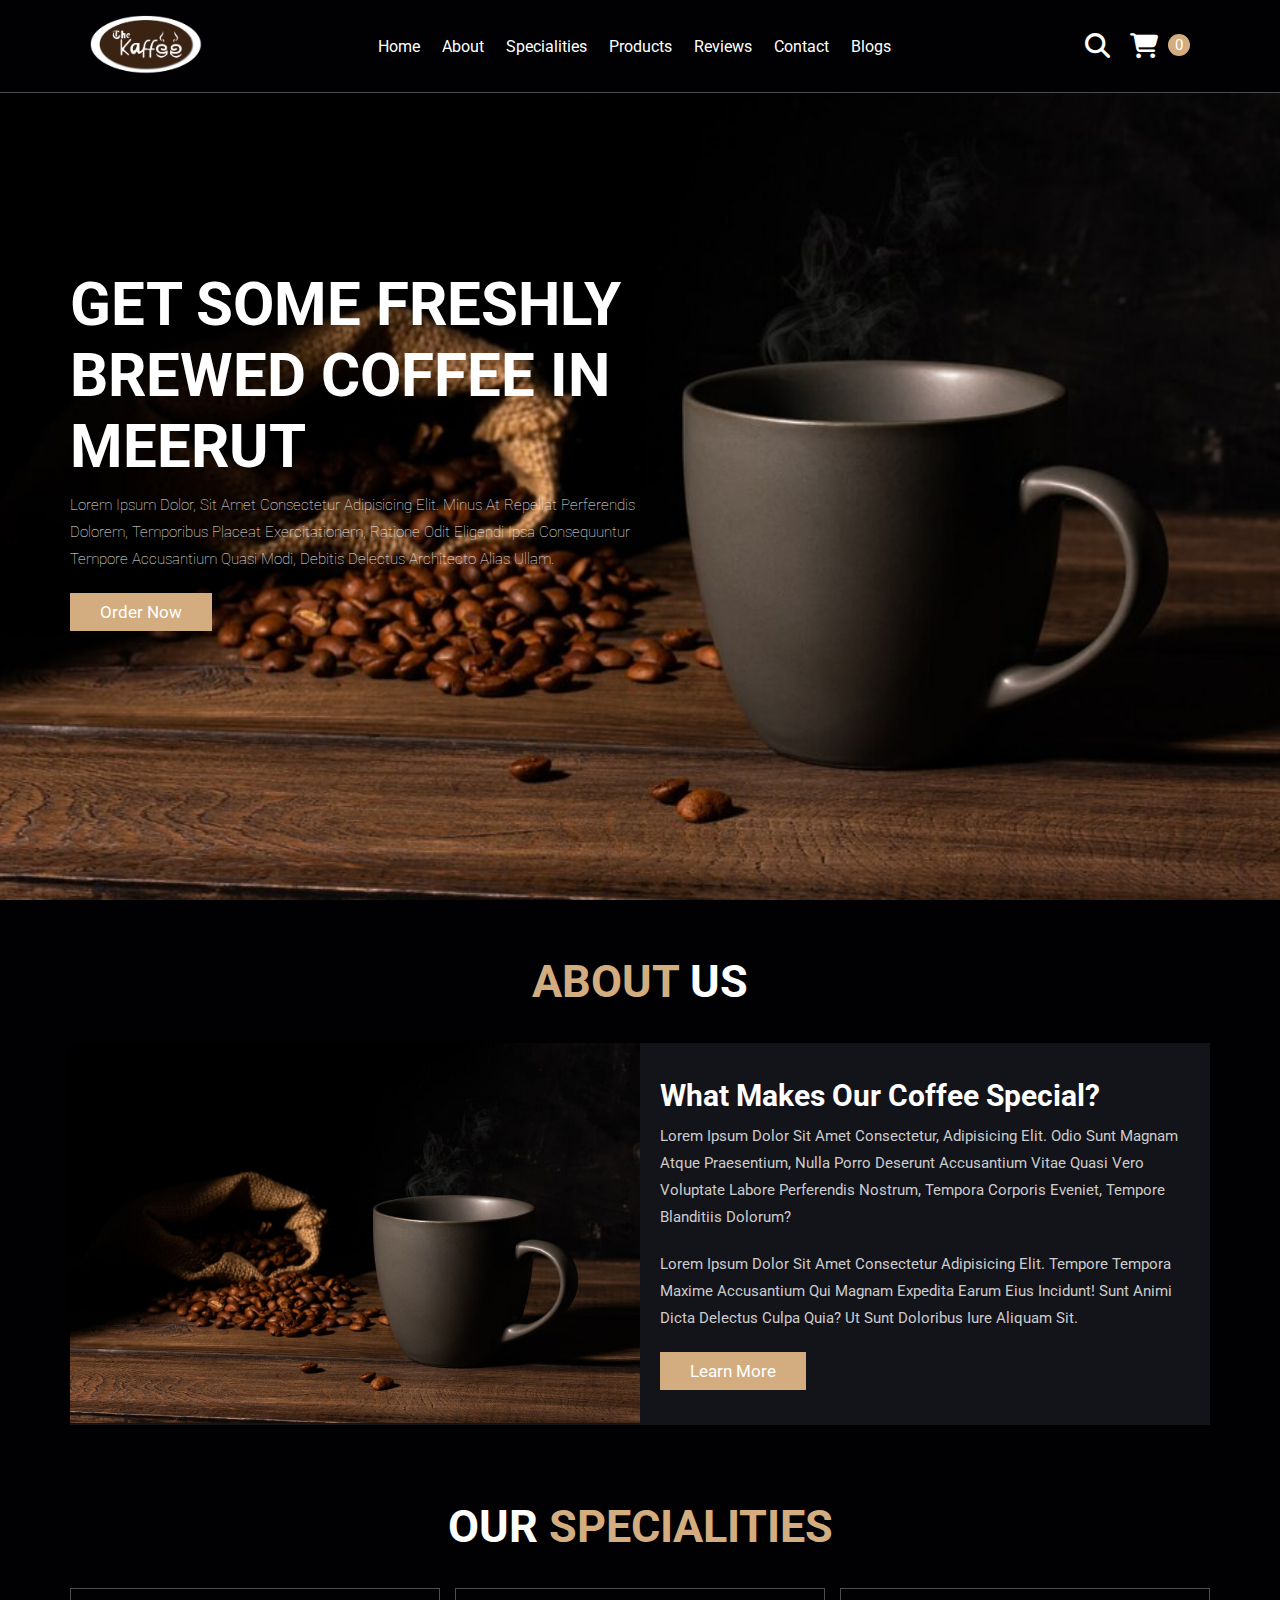
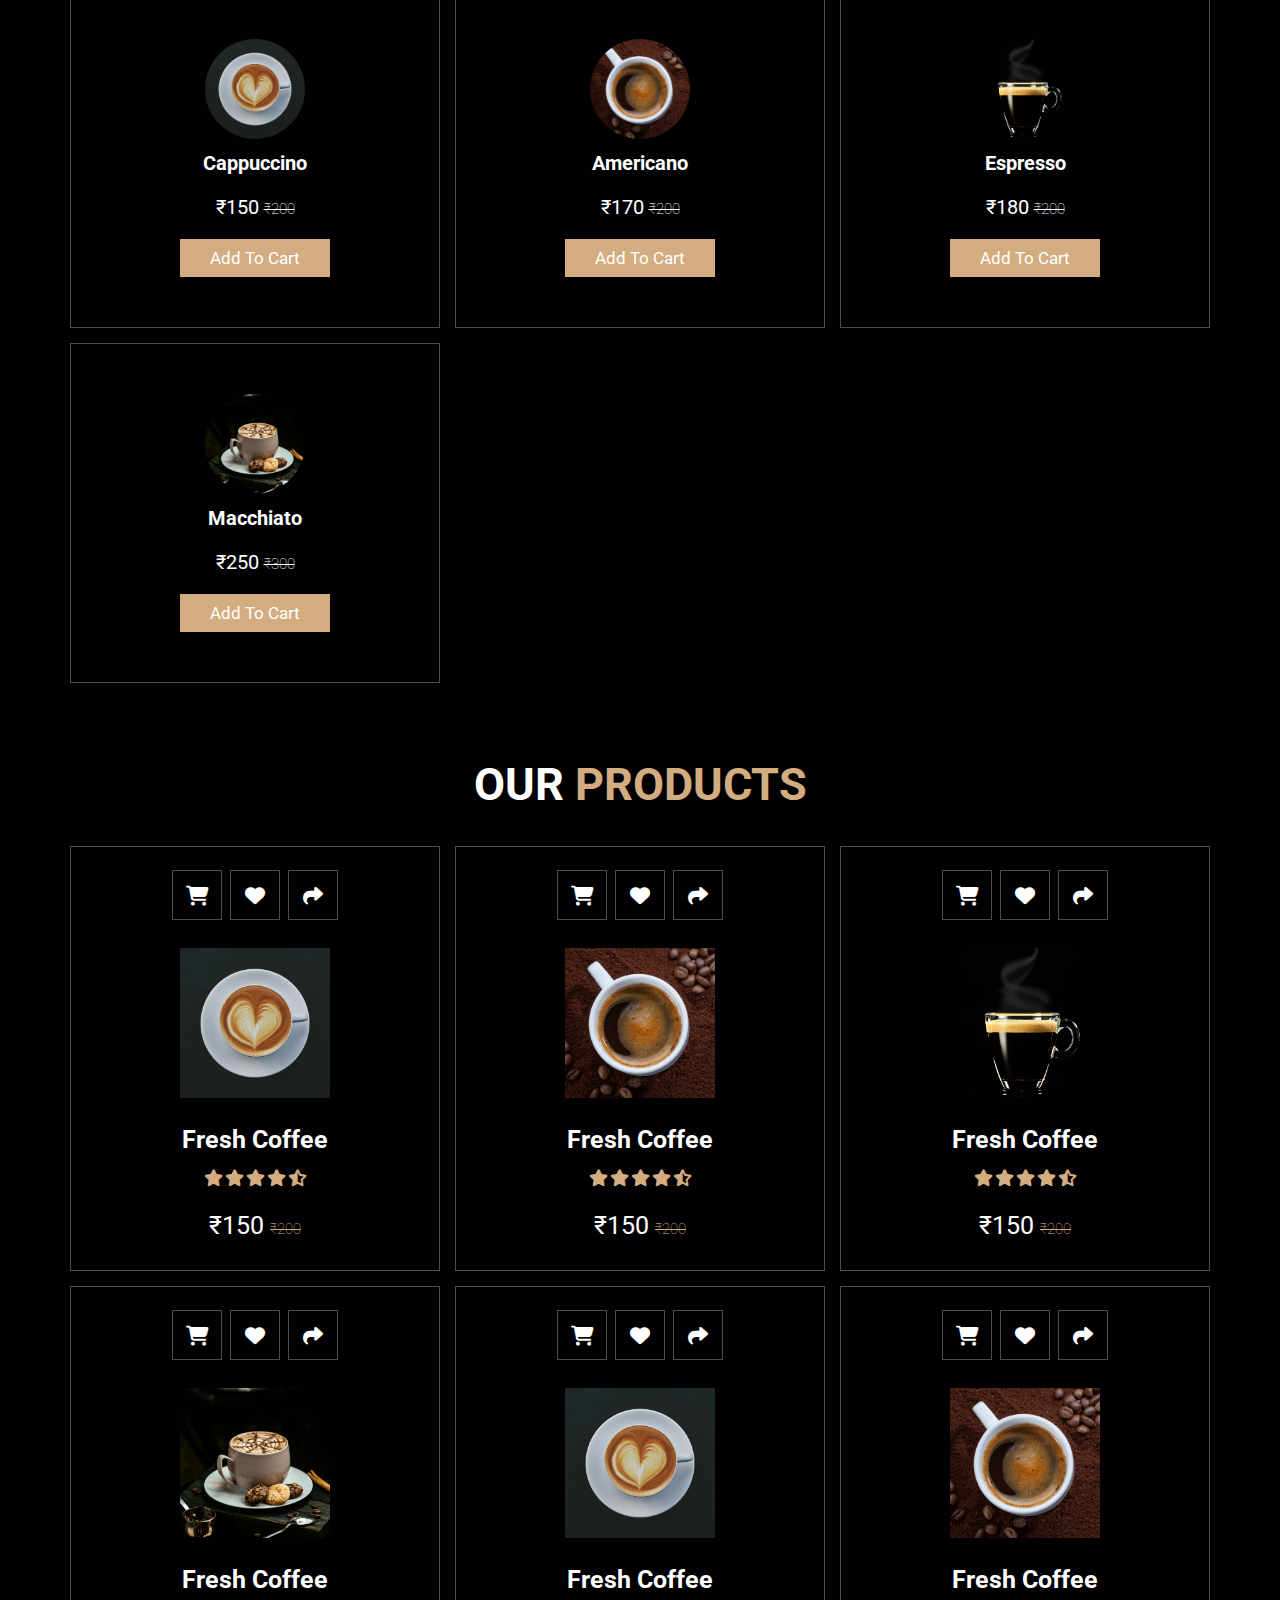
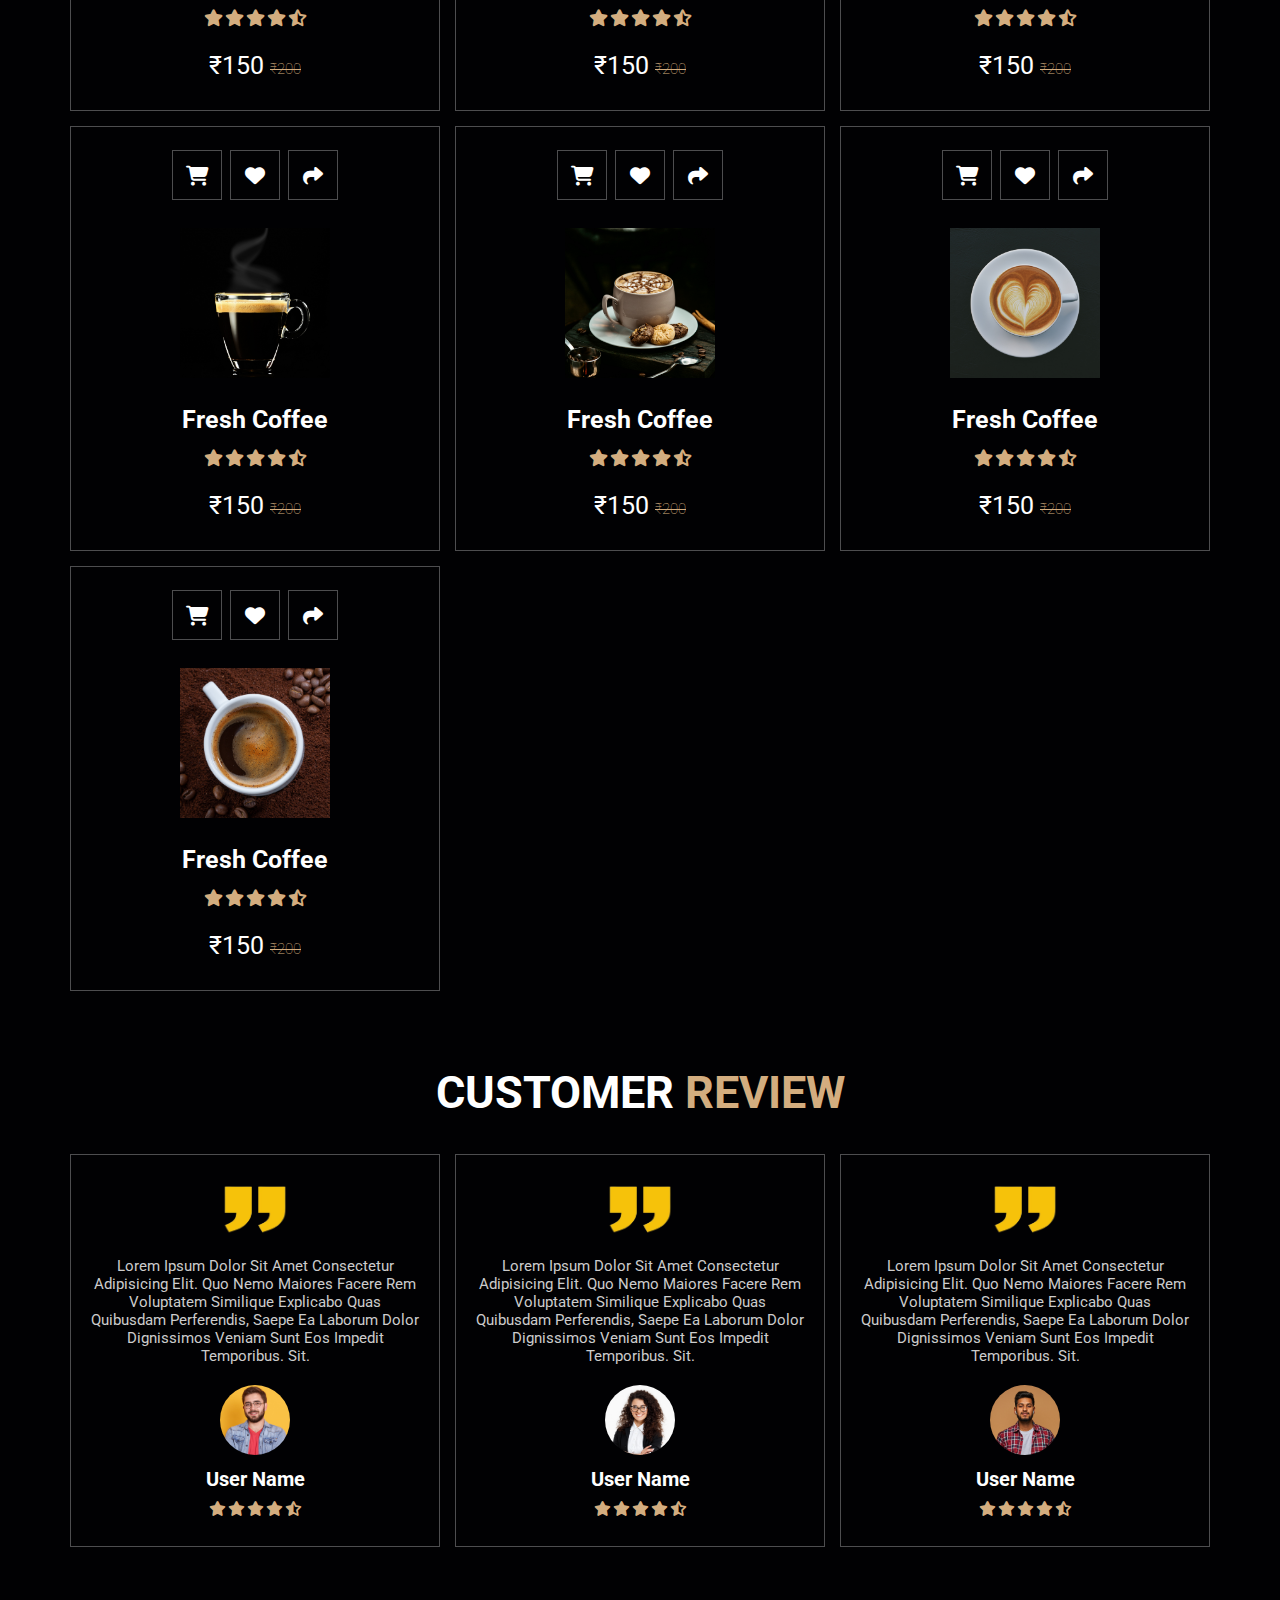
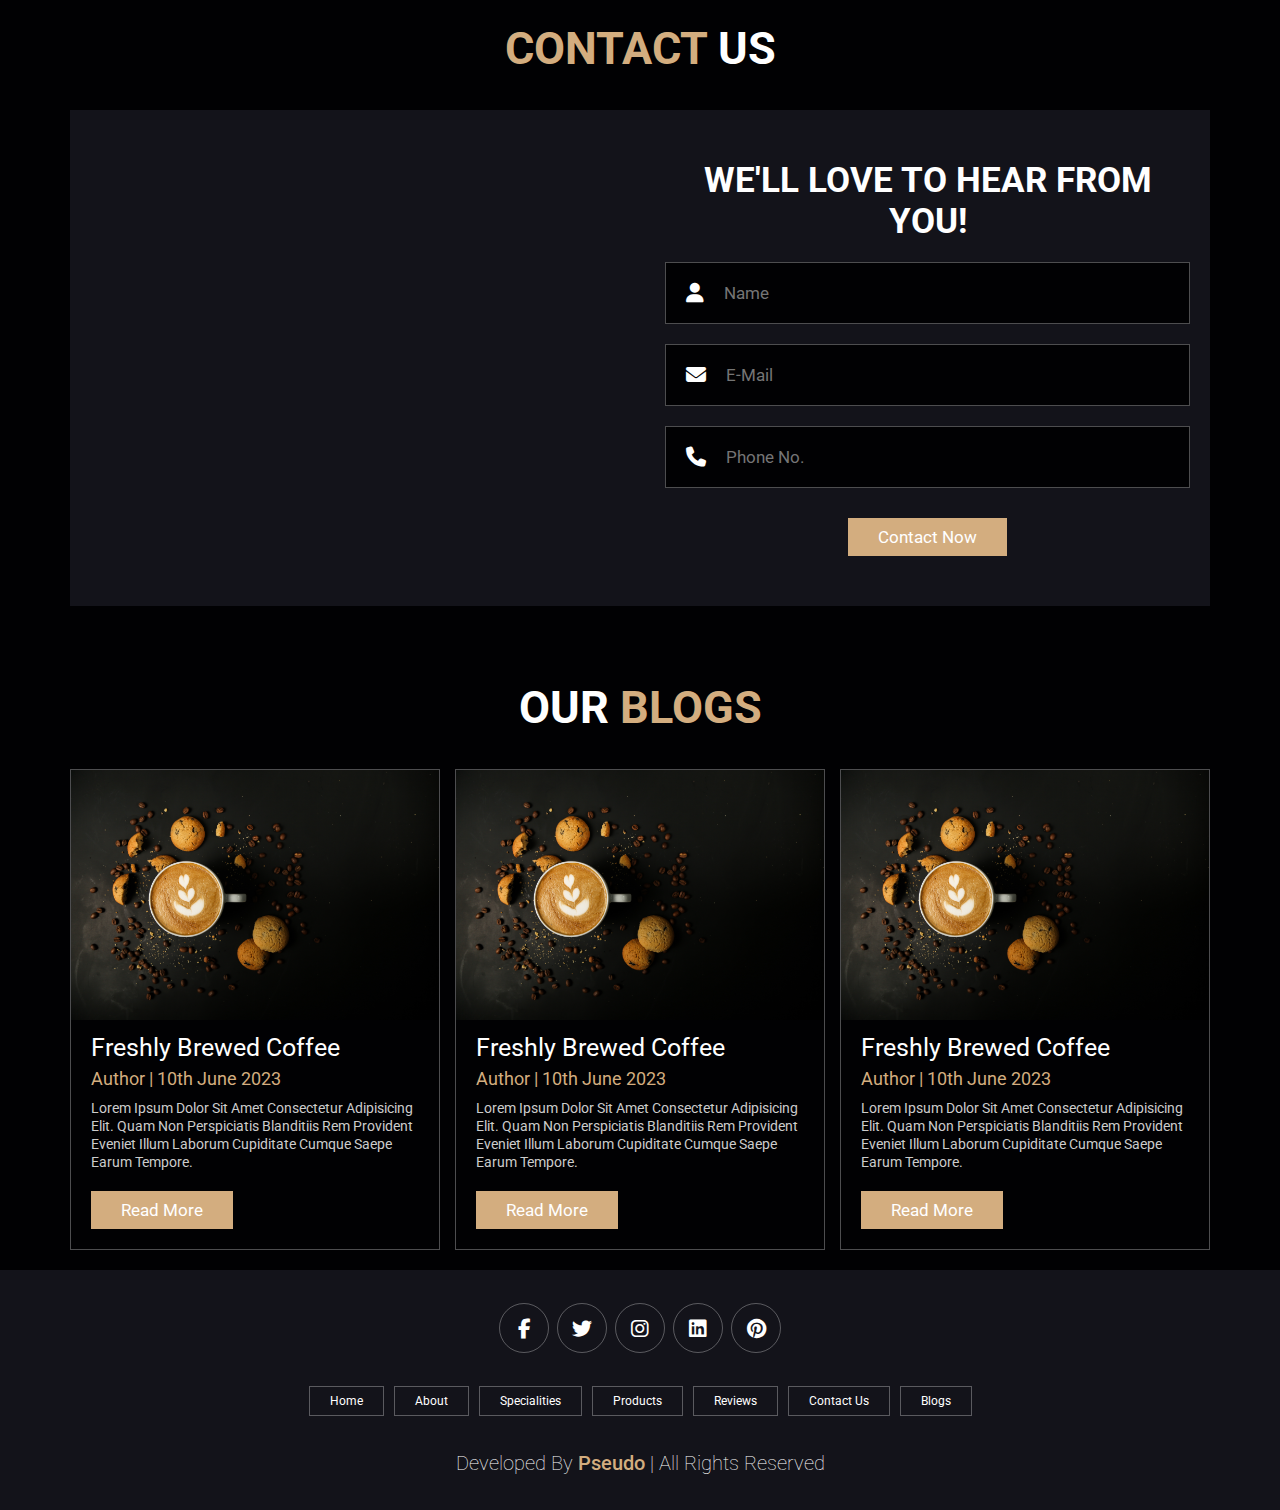
==== index.html @ 19f56432 "first commit" ====
<!DOCTYPE html>
<html lang="en">
<head>
    <meta charset="UTF-8">
    <meta http-equiv="X-UA-Compatible" content="IE=edge">
    <meta name="viewport" content="width=device-width, initial-scale=1.0">
    <title>Project 1</title>

    <!-- font awesom cdn link -->
    <link rel = "stylesheet" href = "https://cdnjs.cloudflare.com/ajax/libs/font-awesome/6.4.0/css/all.min.css">

    <!-- custom css file link -->
    <link rel = "stylesheet" href="css/style.css">


</head>
<body>

    <header class = header>
        <a href="#" class = "logo">
            <img src="images/logo.png" alt="">
        </a>

        <nav class = "navbar">
            <a href="#home">Home</a>
            <a href="#about">About</a>
            <a href="#menu">Specialities</a>
            <a href="#products">Products</a>
            <a href="#review">Reviews</a>
            <a href="#contact">Contact</a>
            <a href="#blogs">Blogs</a>
        </nav>
    
        <div class = "icons">
            <div class = "fas fa-search" id = "search-btn"></div>
            <div class = "fas fa-shopping-cart" id = "cart-btn"></div>
            <p class="cart-count" id="cart-count">0</p>
            <div class = "fas fa-bars" id = "menu-btn"></div>
        </div>

        <div class = "search-form">
            <input type="search" name="" id="search-box" placeholder="Search Here">
            <label for="search-box" class="fas fa-search"></label>
        </div>

        <div class="cart-items-container" id="cart-items-container">
            <div>
                <h1>Your Cart</h1>
                <hr style="height:2px;background-color:rgb(211 173 127);">
            </div>
            <!-- <div class="cart-item">
                <span class="fas fa-times"></span>
                <img src="images/1.jpg" alt="">
                <div class="content">
                    <h3>Cappuccino</h3>
                    <div class="price" id = "price">₹150/-</div>
                </div>
            </div> -->
            <!-- <div class="cart-item">
                <span class="fas fa-times"></span>
                <img src="images/2.jpg" alt="">
                <div class="content">
                    <h3>Americano</h3>
                    <div class="price">₹170/-</div>
                </div>
            </div>
            <div class="cart-item">
                <span class="fas fa-times"></span>
                <img src="images/3.jpg" alt="">
                <div class="content">
                    <h3>Espresso</h3>
                    <div class="price">₹180/-</div>
                </div>
            </div> -->
            <!-- <div class="cart-item">
                <span class="fas fa-times"></span>
                <img src="images/4.jpg" alt="">
                <div class="content">
                    <h3>Macchiato</h3>
                    <div class="price">₹250/-</div>
                </div>
            </div> -->
            <div class="cart-total-container">
                <h5 class = "total" id = "total">total</h5>
                <h5 class = "amount" id = "amount"><strong id="cart-total" class="cart-total">₹0.00</strong></h5>
              </div>
            <a href="#" class="btn">Checkout</a>
        </div>
    </header>

    <section class = "home" id = "home">
        <div class = "content">
            <h3>Get Some Freshly Brewed Coffee in Meerut</h3>
            <p>Lorem ipsum dolor, sit amet consectetur adipisicing elit. Minus at repellat perferendis dolorem, temporibus placeat exercitationem, ratione odit eligendi ipsa consequuntur tempore accusantium quasi modi, debitis delectus architecto alias ullam.</p>
            <a href="#menu" class = "btn">Order Now</a>
        </div>
    </section>
    
    <section class = "about" id = "about">
        <h1 class = "heading"><span>About</span> Us</h1>
        <div class = row>
            <div class = "image">
                <img src="/images/home-bg.jpg" alt="">
            </div>
            <div class = content>
                <h3>What makes our coffee special?</h3>
                <p>Lorem ipsum dolor sit amet consectetur, adipisicing elit. Odio sunt magnam atque praesentium, nulla porro deserunt accusantium vitae quasi vero voluptate labore perferendis nostrum, tempora corporis eveniet, tempore blanditiis dolorum?
                </p>
                <p>Lorem ipsum dolor sit amet consectetur adipisicing elit. Tempore tempora maxime accusantium qui magnam expedita earum eius incidunt! Sunt animi dicta delectus culpa quia? Ut sunt doloribus iure aliquam sit.
                </p>
                <a href="#" class = "btn">Learn More</a>
            </div>
        </div>
    </section>
    
    <section class="menu" id = "menu">
        <h1 class="heading"> Our <span>Specialities</span></h1>
        <div class="box-container">
            <div class="box" id="box">
                <img src="/images/1.jpg" class = "item-img" id="item-img" alt="">
                <h3 class = "item-name" id = "item-name">Cappuccino</h3>
                <div class="price" id="price">₹150 <span>₹200</span></div>
                <!-- <a href="#" class="add-to-cart" id="add-to-cart">Add to Cart</a> -->
                <a class="add-to-cart" id="add-to-cart">Add to Cart</a>
            </div>
            <div class="box" id="box">
                <img src="/images/2.jpg" class = "item-img" id="item-img" alt="">
                <h3 class = "item-name" id = "item-name">Americano</h3>
                <div class="price" id="price">₹170 <span>₹200</span></div>
                <a class="add-to-cart" id="add-to-cart">Add to Cart</a>
            </div>
            <div class="box" id="box">
                <img src="/images/3.jpg" class = "item-img" id="item-img" alt="">
                <h3 class = "item-name" id = "item-name">Espresso</h3>
                <div class="price" id="price">₹180 <span>₹200</span></div>
                <a class="add-to-cart" id="add-to-cart">Add to Cart</a>
            </div>
            <div class="box" id="box">
                <img src="/images/4.jpg" class = "item-img" id="item-img" alt="">
                <h3 class = "item-name" id = "item-name">Macchiato</h3>
                <div class="price" id="price">₹250 <span>₹300</span></div>
                <a class="add-to-cart" id="add-to-cart">Add to Cart</a>
            </div>
        </div>
    </section>

    <section class="products" id="products">
        <h1 class="heading">Our <span>Products</span></h1>
        <div class="box-container">
            <div class="box">
                <div class="icons">
                    <a href="#" class="fas fa-shopping-cart"></a>
                    <a href="#" class="fas fa-heart"></a>
                    <a href="#" class="fas fa-share"></a>
                </div>
                <div class="image">
                    <img src="/images/1.jpg" alt="">
                </div>
                <div class="content">
                    <h3>Fresh Coffee</h3>
                    <div class = "stars">
                        <i class="fas fa-star"></i>
                        <i class="fas fa-star"></i>
                        <i class="fas fa-star"></i>
                        <i class="fas fa-star"></i>
                        <i class="fas fa-star-half-alt"></i>
                    </div>
                    <div class="price">₹150 <span>₹200</span></div>
                </div>
            </div>

            <div class="box">
                <div class="icons">
                    <a href="#" class="fas fa-shopping-cart"></a>
                    <a href="#" class="fas fa-heart"></a>
                    <a href="#" class="fas fa-share"></a>
                </div>
                <div class="image">
                    <img src="/images/2.jpg" alt="">
                </div>
                <div class="content">
                    <h3>Fresh Coffee</h3>
                    <div class = "stars">
                        <i class="fas fa-star"></i>
                        <i class="fas fa-star"></i>
                        <i class="fas fa-star"></i>
                        <i class="fas fa-star"></i>
                        <i class="fas fa-star-half-alt"></i>
                    </div>
                    <div class="price">₹150 <span>₹200</span></div>
                </div>
            </div>

            <div class="box">
                <div class="icons">
                    <a href="#" class="fas fa-shopping-cart"></a>
                    <a href="#" class="fas fa-heart"></a>
                    <a href="#" class="fas fa-share"></a>
                </div>
                <div class="image">
                    <img src="/images/3.jpg" alt="">
                </div>
                <div class="content">
                    <h3>Fresh Coffee</h3>
                    <div class = "stars">
                        <i class="fas fa-star"></i>
                        <i class="fas fa-star"></i>
                        <i class="fas fa-star"></i>
                        <i class="fas fa-star"></i>
                        <i class="fas fa-star-half-alt"></i>
                    </div>
                    <div class="price">₹150 <span>₹200</span></div>
                </div>
            </div>
             
            <div class="box">
                <div class="icons">
                    <a href="#" class="fas fa-shopping-cart"></a>
                    <a href="#" class="fas fa-heart"></a>
                    <a href="#" class="fas fa-share"></a>
                </div>
                <div class="image">
                    <img src="/images/4.jpg" alt="">
                </div>
                <div class="content">
                    <h3>Fresh Coffee</h3>
                    <div class = "stars">
                        <i class="fas fa-star"></i>
                        <i class="fas fa-star"></i>
                        <i class="fas fa-star"></i>
                        <i class="fas fa-star"></i>
                        <i class="fas fa-star-half-alt"></i>
                    </div>
                    <div class="price">₹150 <span>₹200</span></div>
                </div>
            </div>

            <div class="box">
                <div class="icons">
                    <a href="#" class="fas fa-shopping-cart"></a>
                    <a href="#" class="fas fa-heart"></a>
                    <a href="#" class="fas fa-share"></a>
                </div>
                <div class="image">
                    <img src="/images/1.jpg" alt="">
                </div>
                <div class="content">
                    <h3>Fresh Coffee</h3>
                    <div class = "stars">
                        <i class="fas fa-star"></i>
                        <i class="fas fa-star"></i>
                        <i class="fas fa-star"></i>
                        <i class="fas fa-star"></i>
                        <i class="fas fa-star-half-alt"></i>
                    </div>
                    <div class="price">₹150 <span>₹200</span></div>
                </div>
            </div>

            <div class="box">
                <div class="icons">
                    <a href="#" class="fas fa-shopping-cart"></a>
                    <a href="#" class="fas fa-heart"></a>
                    <a href="#" class="fas fa-share"></a>
                </div>
                <div class="image">
                    <img src="/images/2.jpg" alt="">
                </div>
                <div class="content">
                    <h3>Fresh Coffee</h3>
                    <div class = "stars">
                        <i class="fas fa-star"></i>
                        <i class="fas fa-star"></i>
                        <i class="fas fa-star"></i>
                        <i class="fas fa-star"></i>
                        <i class="fas fa-star-half-alt"></i>
                    </div>
                    <div class="price">₹150 <span>₹200</span></div>
                </div>
            </div>

            <div class="box">
                <div class="icons">
                    <a href="#" class="fas fa-shopping-cart"></a>
                    <a href="#" class="fas fa-heart"></a>
                    <a href="#" class="fas fa-share"></a>
                </div>
                <div class="image">
                    <img src="/images/3.jpg" alt="">
                </div>
                <div class="content">
                    <h3>Fresh Coffee</h3>
                    <div class = "stars">
                        <i class="fas fa-star"></i>
                        <i class="fas fa-star"></i>
                        <i class="fas fa-star"></i>
                        <i class="fas fa-star"></i>
                        <i class="fas fa-star-half-alt"></i>
                    </div>
                    <div class="price">₹150 <span>₹200</span></div>
                </div>
            </div>

            <div class="box">
                <div class="icons">
                    <a href="#" class="fas fa-shopping-cart"></a>
                    <a href="#" class="fas fa-heart"></a>
                    <a href="#" class="fas fa-share"></a>
                </div>
                <div class="image">
                    <img src="/images/4.jpg" alt="">
                </div>
                <div class="content">
                    <h3>Fresh Coffee</h3>
                    <div class = "stars">
                        <i class="fas fa-star"></i>
                        <i class="fas fa-star"></i>
                        <i class="fas fa-star"></i>
                        <i class="fas fa-star"></i>
                        <i class="fas fa-star-half-alt"></i>
                    </div>
                    <div class="price">₹150 <span>₹200</span></div>
                </div>
            </div>

            <div class="box">
                <div class="icons">
                    <a href="#" class="fas fa-shopping-cart"></a>
                    <a href="#" class="fas fa-heart"></a>
                    <a href="#" class="fas fa-share"></a>
                </div>
                <div class="image">
                    <img src="/images/1.jpg" alt="">
                </div>
                <div class="content">
                    <h3>Fresh Coffee</h3>
                    <div class = "stars">
                        <i class="fas fa-star"></i>
                        <i class="fas fa-star"></i>
                        <i class="fas fa-star"></i>
                        <i class="fas fa-star"></i>
                        <i class="fas fa-star-half-alt"></i>
                    </div>
                    <div class="price">₹150 <span>₹200</span></div>
                </div>
            </div>

            <div class="box">
                <div class="icons">
                    <a href="#" class="fas fa-shopping-cart"></a>
                    <a href="#" class="fas fa-heart"></a>
                    <a href="#" class="fas fa-share"></a>
                </div>
                <div class="image">
                    <img src="/images/2.jpg" alt="">
                </div>
                <div class="content">
                    <h3>Fresh Coffee</h3>
                    <div class = "stars">
                        <i class="fas fa-star"></i>
                        <i class="fas fa-star"></i>
                        <i class="fas fa-star"></i>
                        <i class="fas fa-star"></i>
                        <i class="fas fa-star-half-alt"></i>
                    </div>
                    <div class="price">₹150 <span>₹200</span></div>
                </div>
            </div>
        </div>
    </section>

    <section class="review" id="review">
        <h1 class="heading">Customer <span>Review</span></h1>
        <div class="box-container">
            <div class="box">
                <img src="/images/quote.png" alt="" class="quote">
                <p>Lorem ipsum dolor sit amet consectetur adipisicing elit. Quo nemo maiores facere rem voluptatem similique explicabo quas quibusdam perferendis, saepe ea laborum dolor dignissimos veniam sunt eos impedit temporibus. Sit.</p>
                <img src="/images/u1.jpg" alt="" class="user">
                <h3>User Name</h3>
                <div class = "stars">
                    <i class="fas fa-star"></i>
                    <i class="fas fa-star"></i>
                    <i class="fas fa-star"></i>
                    <i class="fas fa-star"></i>
                    <i class="fas fa-star-half-alt"></i>
                </div>
            </div>

            <div class="box">
                <img src="/images/quote.png" alt="" class="quote">
                <p>Lorem ipsum dolor sit amet consectetur adipisicing elit. Quo nemo maiores facere rem voluptatem similique explicabo quas quibusdam perferendis, saepe ea laborum dolor dignissimos veniam sunt eos impedit temporibus. Sit.</p>
                <img src="/images/u2.jpg" alt="" class="user">
                <h3>User Name</h3>
                <div class = "stars">
                    <i class="fas fa-star"></i>
                    <i class="fas fa-star"></i>
                    <i class="fas fa-star"></i>
                    <i class="fas fa-star"></i>
                    <i class="fas fa-star-half-alt"></i>
                </div>
            </div>

            <div class="box">
                <img src="/images/quote.png" alt="" class="quote">
                <p>Lorem ipsum dolor sit amet consectetur adipisicing elit. Quo nemo maiores facere rem voluptatem similique explicabo quas quibusdam perferendis, saepe ea laborum dolor dignissimos veniam sunt eos impedit temporibus. Sit.</p>
                <img src="/images/u3.jpg" alt="" class="user">
                <h3>User Name</h3>
                <div class = "stars">
                    <i class="fas fa-star"></i>
                    <i class="fas fa-star"></i>
                    <i class="fas fa-star"></i>
                    <i class="fas fa-star"></i>
                    <i class="fas fa-star-half-alt"></i>
                </div>
            </div>
        </div>
    </section>

    <section class="contact" id="contact">
        <h1 class = heading><span>Contact</span> Us</h1>
        <div class="row">
            <iframe class="map" src="https://www.google.com/maps/embed?pb=!1m18!1m12!1m3!1d3489.5383203162837!2d77.69832147480308!3d29.00104887546554!2m3!1f0!2f0!3f0!3m2!1i1024!2i768!4f13.1!3m3!1m2!1s0x390c659b44f5305f%3A0x50e0cde3c0ee0b05!2sThe%20Kaffee!5e0!3m2!1sen!2sin!4v1686337401842!5m2!1sen!2sin"  allowfullscreen="" loading="lazy" referrerpolicy="no-referrer-when-downgrade"></iframe>
            <form action="">
                <h3>We'll love to hear from you!</h3>
                <div class="inputBox">
                    <span class="fas fa-user"></span>
                    <input type="text" placeholder="Name">
                </div>
                <div class="inputBox">
                    <span class="fas fa-envelope"></span>
                    <input type="email" placeholder="E-Mail">
                </div>
                <div class="inputBox">
                    <span class="fas fa-phone"></span>
                    <input type="number" placeholder="Phone No.">
                </div>
                <input type="submit" value="Contact Now" class = "btn">
            </form>
        </div>
    </section>

    <section class="blogs" id="blogs">
        <h1 class="heading">Our <span>Blogs</span></h1>
        <div class="box-container">
            <div class="box">
                <div class="image">
                    <img src="/images/Coffee.jpg" alt="">
                </div>
                <div class="content">
                    <a href="#" class="title">Freshly brewed coffee</a>
                    <span>Author | 10th June 2023</span>
                    <p>Lorem ipsum dolor sit amet consectetur adipisicing elit. Quam non perspiciatis blanditiis rem provident eveniet illum laborum cupiditate cumque saepe earum tempore.</p>
                    <a href="#" class="btn">Read More</a>
                </div>
            </div>

            <div class="box">
                <div class="image">
                    <img src="/images/Coffee.jpg" alt="">
                </div>
                <div class="content">
                    <a href="#" class="title">Freshly brewed coffee</a>
                    <span>Author | 10th June 2023</span>
                    <p>Lorem ipsum dolor sit amet consectetur adipisicing elit. Quam non perspiciatis blanditiis rem provident eveniet illum laborum cupiditate cumque saepe earum tempore.</p>
                    <a href="#" class="btn">Read More</a>
                </div>
            </div>

            <div class="box">
                <div class="image">
                    <img src="/images/Coffee.jpg" alt="">
                </div>
                <div class="content">
                    <a href="#" class="title">Freshly brewed coffee</a>
                    <span>Author | 10th June 2023</span>
                    <p>Lorem ipsum dolor sit amet consectetur adipisicing elit. Quam non perspiciatis blanditiis rem provident eveniet illum laborum cupiditate cumque saepe earum tempore.</p>
                    <a href="#" class="btn">Read More</a>
                </div>
            </div>
        </div>
    </section>

    <section class="footer">
        <div class="share">
            <a href="#" class="fab fa-facebook-f"></a>
            <a href="#" class="fab fa-twitter"></a>
            <a href="#" class="fab fa-instagram"></a>
            <a href="#" class="fab fa-linkedin"></a>
            <a href="#" class="fab fa-pinterest"></a>
        </div>
        <div class="links">
            <a href="#home">Home</a>
            <a href="#about">About</a>
            <a href="#menu">Specialities</a>
            <a href="#products">Products</a>
            <a href="#review">Reviews</a>
            <a href="#contact">Contact Us</a>
            <a href="#blogs">Blogs</a>
        </div>
        <div class="credits"> Developed by <span>Pseudo</span> | All Rights Reserved</div>
    </section>

<!-- custom js file link -->
<script src="js/script.js"></script>
    
</body>
</html>
---- css/style.css ----
@import url('https://fonts.googleapis.com/css2?family=Roboto:wght@100;300;400;500;700&display=swap');

:root{
    --main-color: #d3ad7f;
    --black: #13131a;
    --bg: #010103;
    --border: .1rem solid rgba(255, 255, 255, .3);
}

*{
    font-family: 'Roboto', sans-serif;
    margin: 0;
    padding: 0;
    box-sizing: border-box;
    outline: none;
    border: none;
    text-decoration: none;
    text-transform: capitalize;
    transition: .2s linear;
}

html{
    font-size: 62.5%;
    overflow-x: hidden;
    scroll-padding-top: 9rem;
    scroll-behavior: smooth;
}

html::-webkit-scrollbar{
    width: .8rem;
}

html::-webkit-scrollbar-thumb{
    background: transparent;
}

html::-webkit-scrollbar-thumb{
    background: #fff;
    border-radius: 5rem;
}

body{
    background: var(--bg);
}

section{
    padding: 2rem 7rem;
}

.heading{
    text-align: center;
    color: #fff;
    text-transform: uppercase;
    font-size: 4.5rem;
    padding: 3.5rem;
}

.heading span{
    color: var(--main-color);
    text-transform: uppercase;
}

.btn{
    margin-top: 1rem;
    display: inline-block;
    padding: .9rem 3rem;
    font-size: 1.7rem;
    color: #fff;
    background: var(--main-color);
    cursor: pointer;
}

.btn:hover{
    letter-spacing: .2rem;
}

.header{
    background: var(--bg);
    display: flex;
    align-items: center;
    justify-content: space-between;
    padding: 1.5rem 7%;
    border-bottom: var(--border);
    position: fixed;
    top: 0;
    left: 0;
    right: 0;
    z-index: 1000;
}

.header .logo img{
    height: 6rem;
}

.header .navbar a{
    margin: 0 1rem;
    font-size: 1.6rem;
    color: #fff;
}

.header .navbar a:hover{
    color: var(--main-color);
    border-bottom: .1rem solid var(--main-color);
    padding-bottom: .5rem;
}

.header .icons{
    display: flex;
}

.header .icons div{
    color: #fff;
    cursor: pointer;
    font-size: 2.5rem;
    margin-left: 2rem;
}

.header .icons div:hover{
    color: var(--main-color);
}

.header .icons p{
    height: 22px;
    width: 22px;
    font-size: 1.5rem;
    display: flex;
    margin-left: 1rem;
    align-items: center;
    justify-content: center;
    border-radius: 22px;
    background-color: var(--main-color);
    color: white;
}

#menu-btn{
    display: none;
}

.header .search-form{
    position: absolute;
    top: 115%;
    left: 7%;
    background: #fff;
    width: 50rem;
    height: 5rem;
    display: flex;
    align-items: center;
    transform: scaleY(0);
    transform-origin: top;
}

.header .search-form.active{
    transform: scaleY(1);
}

.header .search-form input{
    height: 100%;
    width: 100%;
    font-size: 1.6rem;
    color: var(--black);
    padding: 1rem;
    text-transform: none;
}

.header .search-form label{
    cursor: pointer;
    font-size: 2.2rem;
    margin-right: 1.5rem;
    color: var(--black);
}

.header .search-form label:hover{
    color: var(--main-color);
}

.header .cart-items-container{
    position: absolute;
    top: 100%;
    right: -100%;
    height: calc(100vh - 9.5rem);
    width: 35rem;
    background: #fff;
    padding: 0 1.5rem;
}

.header .cart-items-container h1{
    color: var(--main-color);
    font-size: 3rem;
    text-align: center;
    padding: 1rem 0;
}

.header .cart-items-container.active{
    right: 0;
}

.header .cart-items-container .cart-item{
    position: relative;
    margin: 2rem;
    display: flex;
    align-items: center;
    gap: 1.5rem;
}

.header .cart-items-container .cart-item .fa-times{
    position: absolute;
    top: 1rem;
    right: 1rem;
    font-size: 2rem;
    cursor: pointer;
    color: var(--black);
}

.header .cart-items-container .cart-item .fa-times:hover{
    color: var(--main-color);
}

.header .cart-items-container .cart-item img{
    height: 7rem;
}

.header .cart-items-container .cart-item h3{
    font-size: 2rem;
    color: var(--black);
    padding-bottom: .5rem;
}

.header .cart-items-container .cart-item .cart-item-price{
    font-size: 1.5rem;
    color: var(--main-color);
}

.header .cart-items-container .cart-total-container{
    display: flex;
    font-size: 2rem;
}

.header .cart-items-container .cart-total-container .total{
    text-align: left;
}

.header .cart-items-container .cart-total-container .amount{
    /* display: flex; */
    position: absolute;
    right: 1rem;
    font-size: 2rem;
    cursor: pointer;
    color: var(--black);
}

.header .cart-items-container .btn{
    width: 100%;
    text-align: center;
}










/* media queries */
@media (max-width: 991px){
    html{
        font-size: 55%;
    }

    .header{
        padding: 1.5rem 2rem;
    }

    section{
        padding: 2rem;
    }
}

@media (max-width: 768px){
    #menu-btn{
        display: inline-block;
    }

    .header .navbar{
        position: absolute;
        top: 100%;
        right: -100%;
        background: #fff;
        width: 30rem;
        height: calc(100vh - 9.5rem);
    }

    .header .navbar.active{
        right: 0;
    }

    .header .navbar a{
        color: var(--black);
        display: block;
        margin: 1.5rem;
        padding: .5rem;
        font-size: 2rem;
    }

    .header .search-form{
        width: 90%;
        right: 2rem;
    }

    section{
        padding: 2rem;
    }
}

@media (max-width: 450px){

    html{
        font-size: 50%;
    }

    .home{
        background-position: left;
        justify-content: center;
        text-align: center;
    }

    .home .content h3{
        font-size: 4.5rem;
    }

    .home .content content{
        font-size: 1rem;
    }
}

.home{
    min-height: 100vh;
    display: flex;
    align-items: center;
    background: url(../images/home-bg.jpg) no-repeat;
    background-size: cover;
    background-position: center;
}

.home .content{
    max-width: 60rem;
}

.home .content h3{
    font-size: 6rem;
    text-transform: uppercase;
    color: #fff;
}

.home .content p{
    font-size: 1.5rem;
    font-weight: lighter;
    line-height: 1.8;
    padding: 1rem 0;
    color: #eee;
}

.about .row{
    display: flex;
    align-items: center;
    background: var(--black);
    flex-wrap: wrap;
}

.about .row .image{
    flex: 1 1 45rem;
}

.about .row .image img{
    width: 100%;
}

.about .row .content{
    flex: 1 1 45rem;
    padding: 2rem;
}

.about .row .content h3{
    font-size: 3rem;
    color: #fff;
}

.about .row .content p{
    font-size: 1.5rem;
    color: #ccc;
    padding: 1rem 0;
    line-height: 1.8;
}

.menu .box-container{
    display: grid;
    grid-template-columns: repeat(auto-fit, minmax(30rem, 1fr));
    gap: 1.5rem;
}

.menu .box-container .box{
    padding: 5rem;
    text-align: center;
    border: var(--border);
}

.menu .box-container .box img{
    height: 10rem;
    border-radius: 50%;
}

.menu .box-container .box h3{
    color: #fff;
    font-size: 2rem;
    padding: 1rem 0;
}

.menu .box-container .box .price{
    color: #fff;
    font-size: 2rem;
    padding: 1rem 0;
}

.menu .box-container .box .price span{
    font-size: 1.5rem;
    text-decoration: line-through;
    font-weight: lighter;
}

.menu .box-container .box:hover{
    background: #fff;
}

.menu .box-container .box:hover > *{
    color: var(--black);
}

.add-to-cart{
    margin-top: 1rem;
    display: inline-block;
    padding: .9rem 3rem;
    font-size: 1.7rem;
    color: #fff;
    background: var(--main-color);
    cursor: pointer;
}

.add-to-cart:hover{
    letter-spacing: .2rem;
}

.products .box-container{
    display: grid;
    grid-template-columns: repeat(auto-fit, minmax(30rem, 1fr));
    gap: 1.5rem;
}

.products .box-container .box{
    text-align: center;
    padding: 2rem;
    border: var(--border);
}

.products .box-container .box .icons a{
    height: 5rem;
    width: 5rem;
    line-height: 5rem;
    font-size: 2rem;
    border: var(--border);
    color: #fff;
    margin: .3rem;
}

.products .box-container .box .icons a:hover{
    background: var(--main-color);
}

.products .box-container .box .image{
    padding: 2.5rem;
}

.products .box-container .box .image img{
    height: 15rem;
}

.products .box-container .box .image img:hover{
    transform: scale(1.2);
}

.products .box-container .box .content h3{
    color: #fff;
    font-size: 2.5rem;
}

.products .box-container .box .content .stars{
    padding: 1.5rem;
}

.products .box-container .box .content .stars i{
    font-size: 1.7rem;
    color: var(--main-color);
}

.products .box-container .box .content .price{
    color: #fff;
    font-size: 2.5rem;
    padding: 1rem 0;
}

.products .box-container .box .content .price span{
    color: var(--main-color);
    font-weight: lighter;
    text-decoration: line-through;
    font-size: 1.5rem;
}

.review .box-container{
    display: grid;
    grid-template-columns: repeat(auto-fit, minmax(30rem, 1fr));
    gap: 1.5rem;
}

.review .box-container .box{
    border: var(--border);
    text-align: center;
    padding: 3rem 2rem;
}

.review .box-container .box .quote{
    height: 5rem;
    /* width: 7rem; */
    /* object-fit: cover; */
}

.review .box-container .box p{
    color: #ccc;
    font-size: 1.5rem;
    line-height: 1.8rem;
    padding: 2rem 0;
}

.review .box-container .box .user{
    height: 7rem;
    width: 7rem;
    border-radius: 50%;
    object-fit: cover;
}

.review .box-container .box h3{
    font-size: 2rem;
    padding: 1rem 0;
    color: #fff;
}

.review .box-container .box .stars i{
    font-size: 1.5rem;
    color: var(--main-color);
}

.contact .row{
    display: flex;
    /* align-items: center; */
    background: var(--black);
    gap: 1rem;
    flex-wrap: wrap;
}

.contact .row .map{
    flex: 1 1 45rem;
    width: 100%;
    object-fit: cover;
}

.contact .row form{
    flex: 1 1 45rem;
    padding: 5rem 2rem;
    text-align: center;
}

.contact .row form h3{
    text-transform: uppercase;
    color: #fff;
    font-size: 3.5rem;
}

.contact .row form .inputBox{
    display: flex;
    align-items: center;
    margin-top: 2rem;
    margin-bottom: 2rem;
    background: var(--bg);
    border: var(--border);
}

.contact .row form .inputBox span{
    color: #fff;
    font-size: 2rem;
    padding-left: 2rem;
}

.contact .row form .inputBox input{
    width: 100%;
    font-size: 1.7rem;
    padding: 2rem;
    color: #fff;
    text-transform: none;
    background: none;
}

.blogs .box-container{
    display: grid;
    grid-template-columns: repeat(auto-fit, minmax(30rem, 1fr));
    gap: 1.5rem;
}

.blogs .box-container .box{
    border: var(--border);
    align-items: center;
}

.blogs .box-container .box .image{
    height: 25rem;
    overflow: hidden;
    width: 100%;
}

.blogs .box-container .box .image img{
    height: 100%;
    object-fit: cover;
    width: 100%;
}

.blogs .box-container .box .image img:hover{
    transform: scale(1.2);
}

.blogs .box-container .box .content{
    padding: 2rem;
}

.blogs .box-container .box .content .title{
    font-size: 2.5rem;
    line-height: 1.5rem;
    color: #fff;
}

.blogs .box-container .box .content .title:hover{
    color: var(--main-color);
}

.blogs .box-container .box .content span{
    color: var(--main-color);
    display: block;
    padding-top: 1rem;
    font-size: 1.8rem;
}

.blogs .box-container .box .content p{
    font-size: 1.4rem;
    color: #ccc;
    line-height: 1.8rem;
    padding: 1rem 0;
}

.footer{
    background: var(--black);
    text-align: center;
}

.footer .share{
    padding: 1rem 0;
}

.footer .share a{
    font-size: 2rem;
    height: 5rem;
    width: 5rem;
    line-height: 5rem;
    color: #fff;
    border: var(--border);
    margin: .3rem;
    border-radius: 50%;
}

.footer .share a:hover{
    background-color: var(--main-color);
    color: var(--black);
    transform: scale(1.1);
}

.footer .links{
    display: flex;
    justify-content: center;
    flex-wrap: wrap;
    padding: 2rem 0;
    gap: 1rem;
}

.footer .links a{
    padding: .7rem 2rem;
    color: #fff;
    font-size: 1.2rem;
    border: var(--border);
}

.footer .links a:hover{
    background-color: var(--main-color);
    color: var(--black);
    transform: scale(1.1);
}

.footer .credits{
    font-size: 2rem;
    color: #fff;
    font-weight: lighter;
    padding: 1.5rem;
}

.footer .credits span{
    color: var(--main-color);
    font-weight: 500;
}
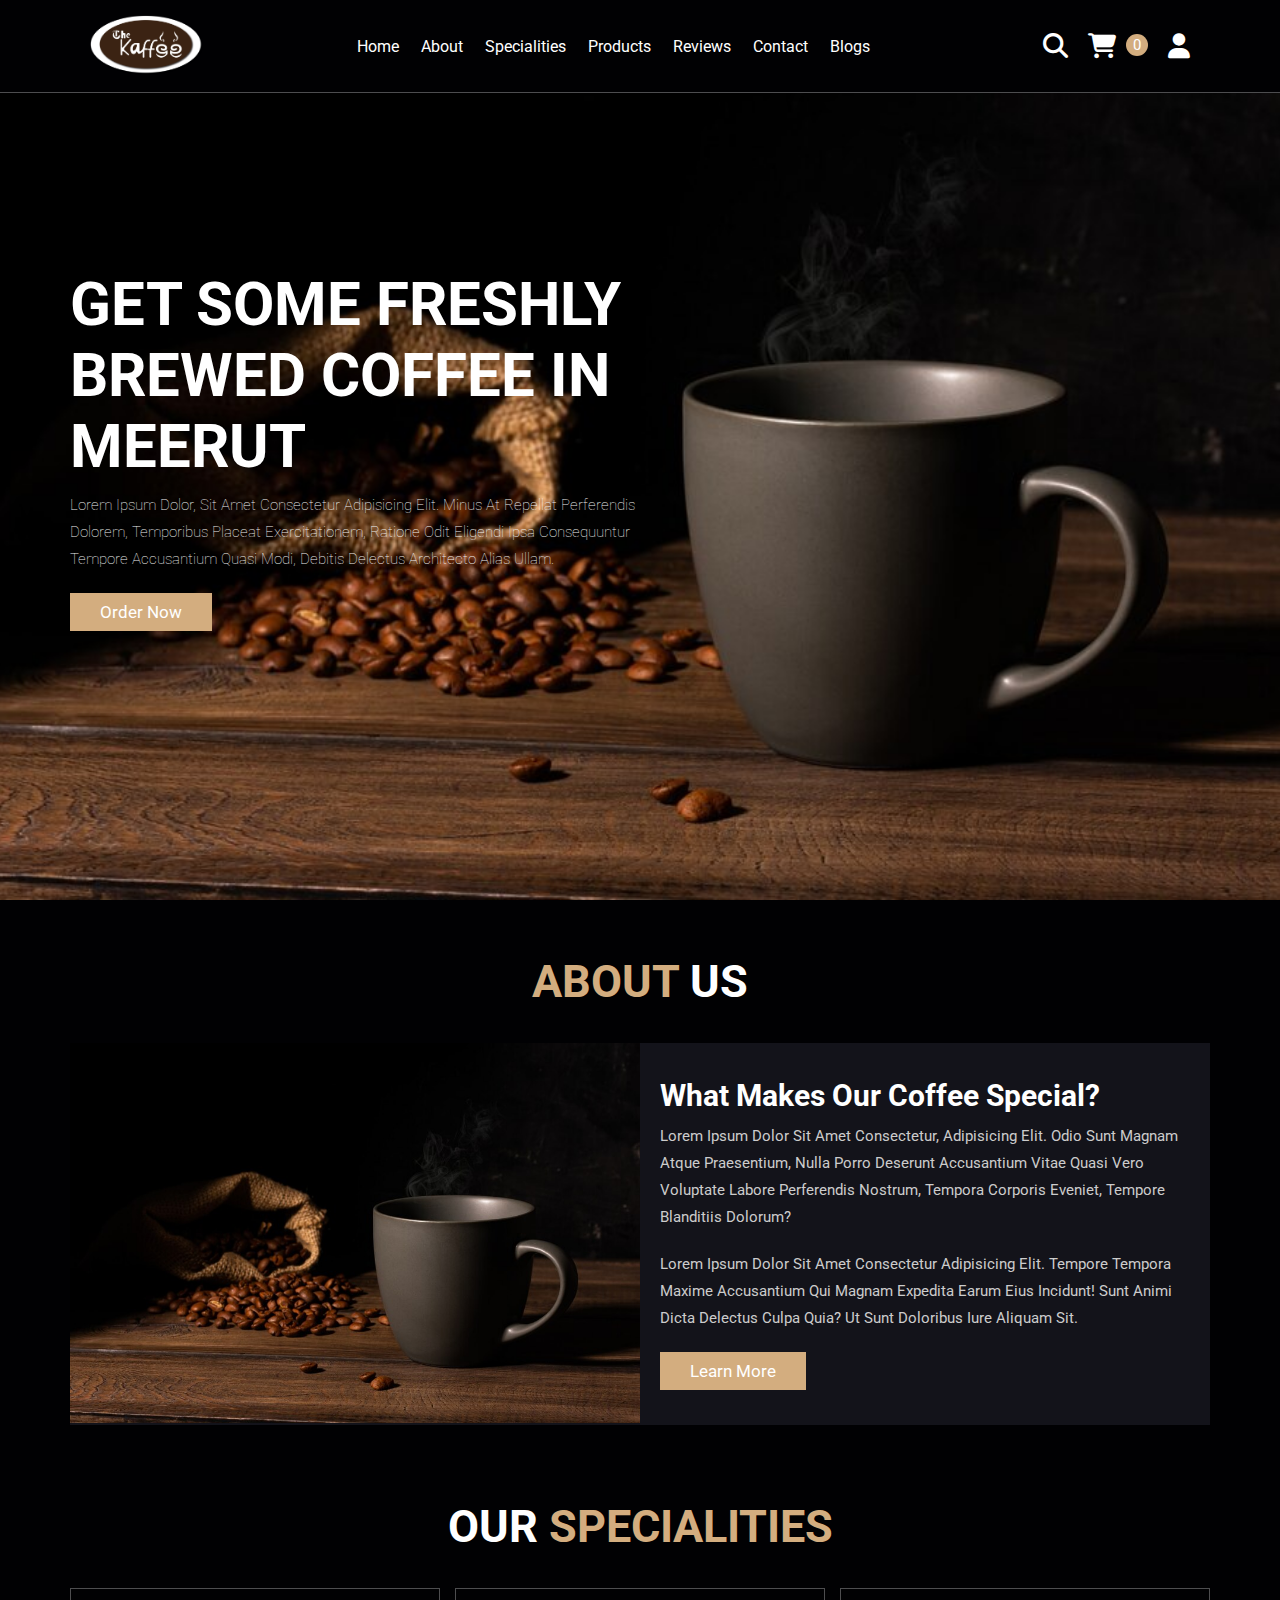
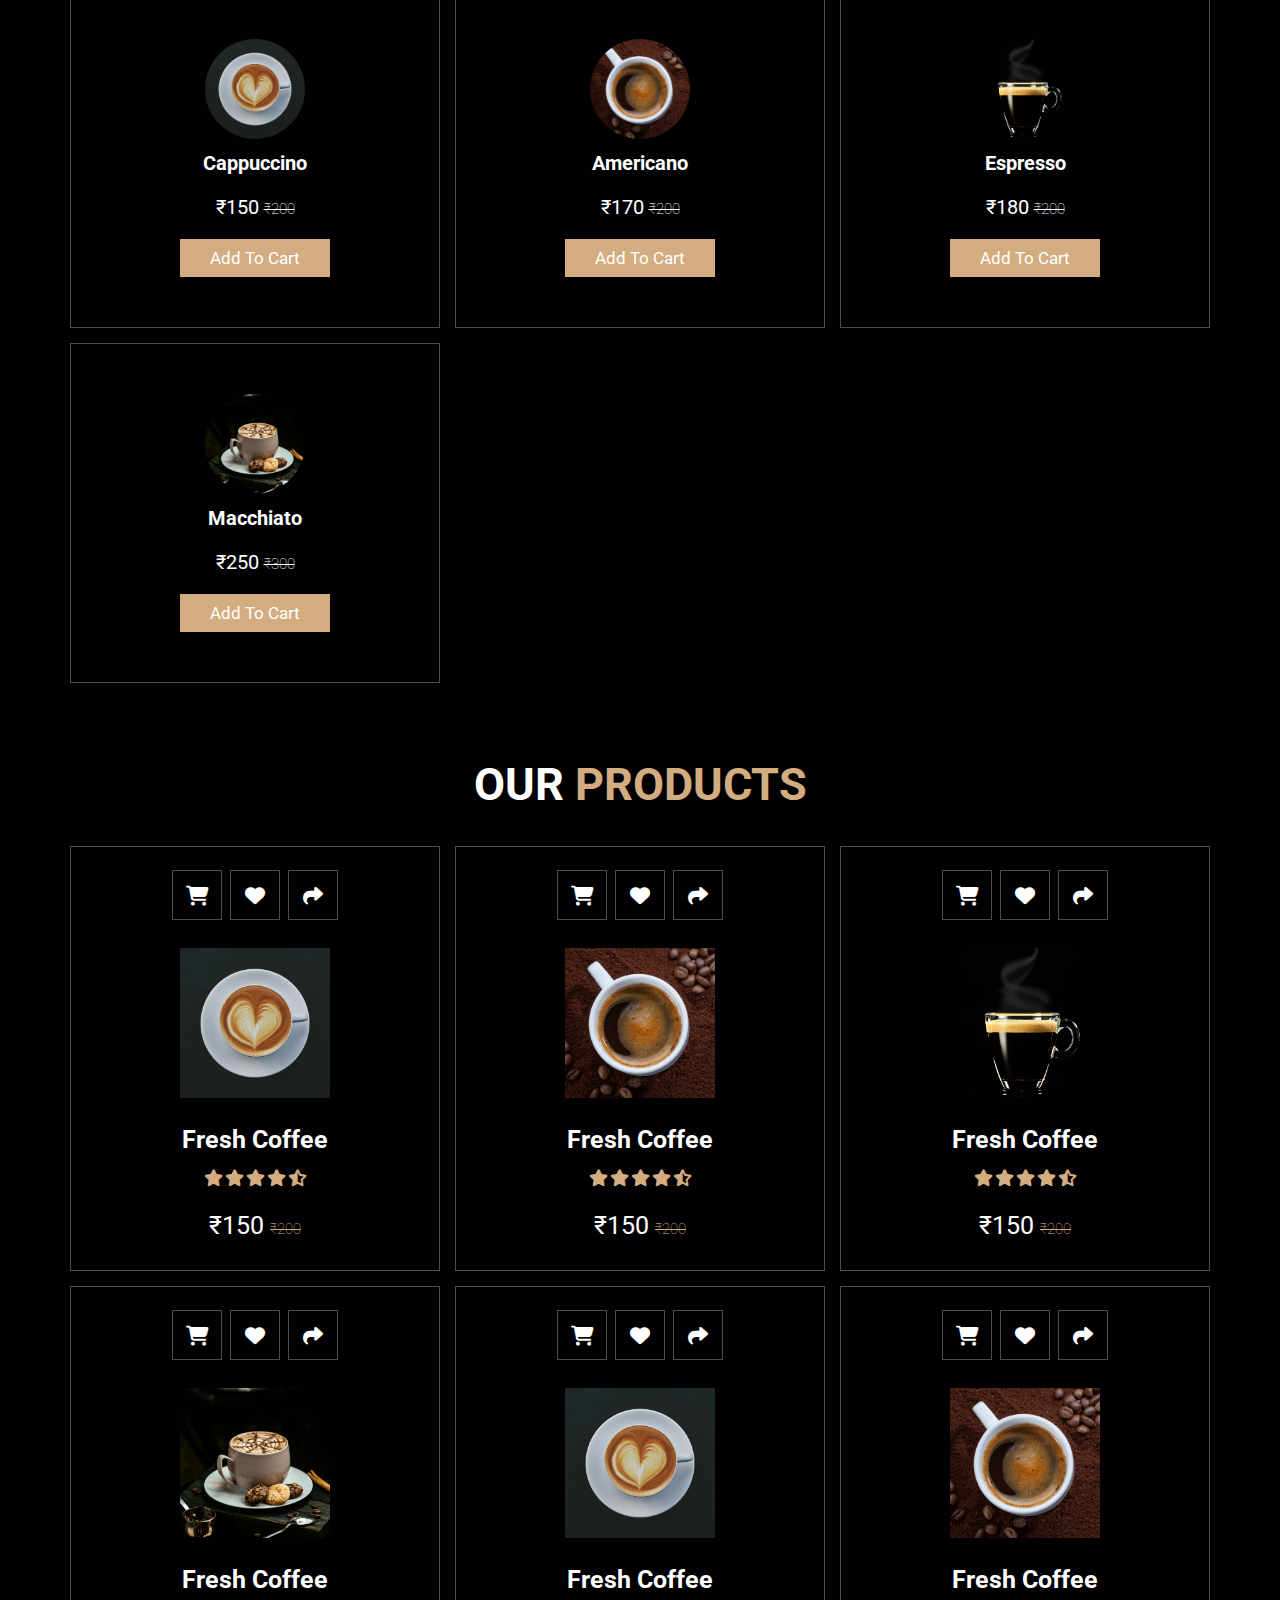
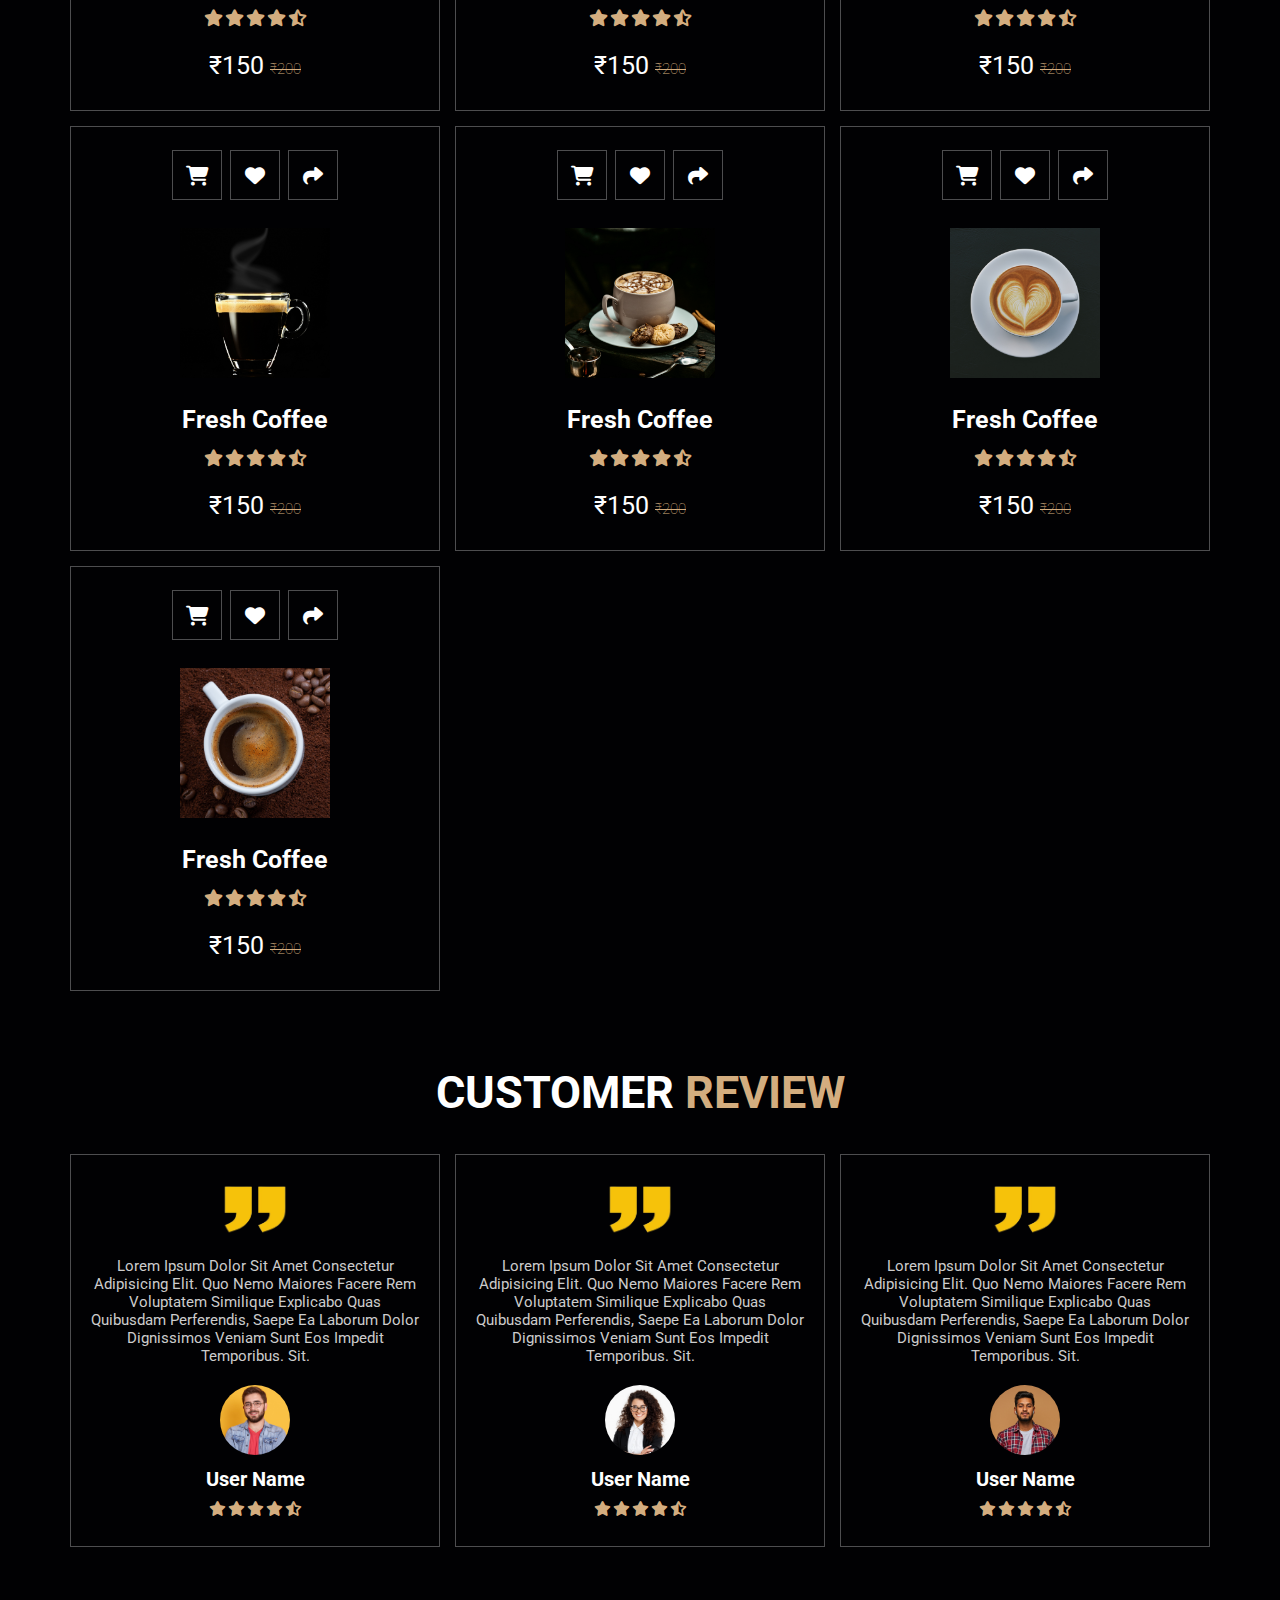
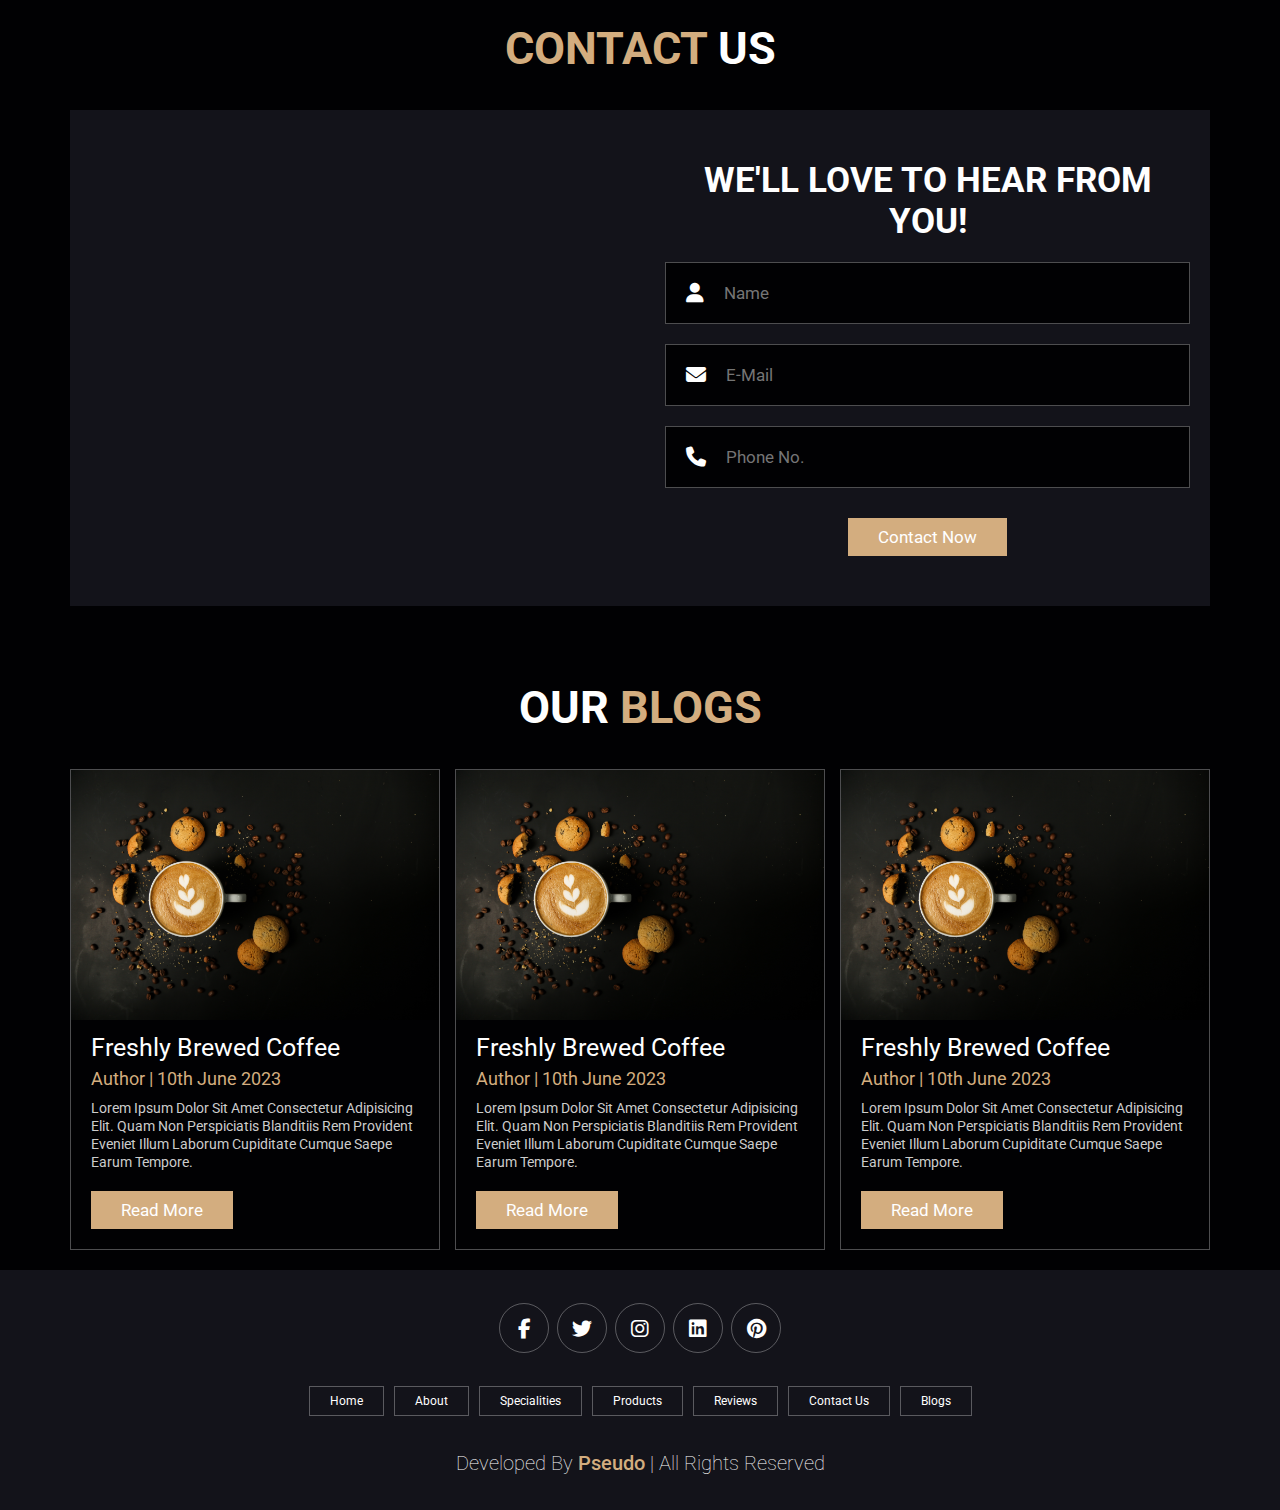
==== commit c09f3948: "Login Page added" ====
--- a/index.html
+++ b/index.html
@@ -35,6 +35,7 @@
             <div class = "fas fa-search" id = "search-btn"></div>
             <div class = "fas fa-shopping-cart" id = "cart-btn"></div>
             <p class="cart-count" id="cart-count">0</p>
+            <div class = "fa-solid fa-user" id = "user"></div>
             <div class = "fas fa-bars" id = "menu-btn"></div>
         </div>
 
